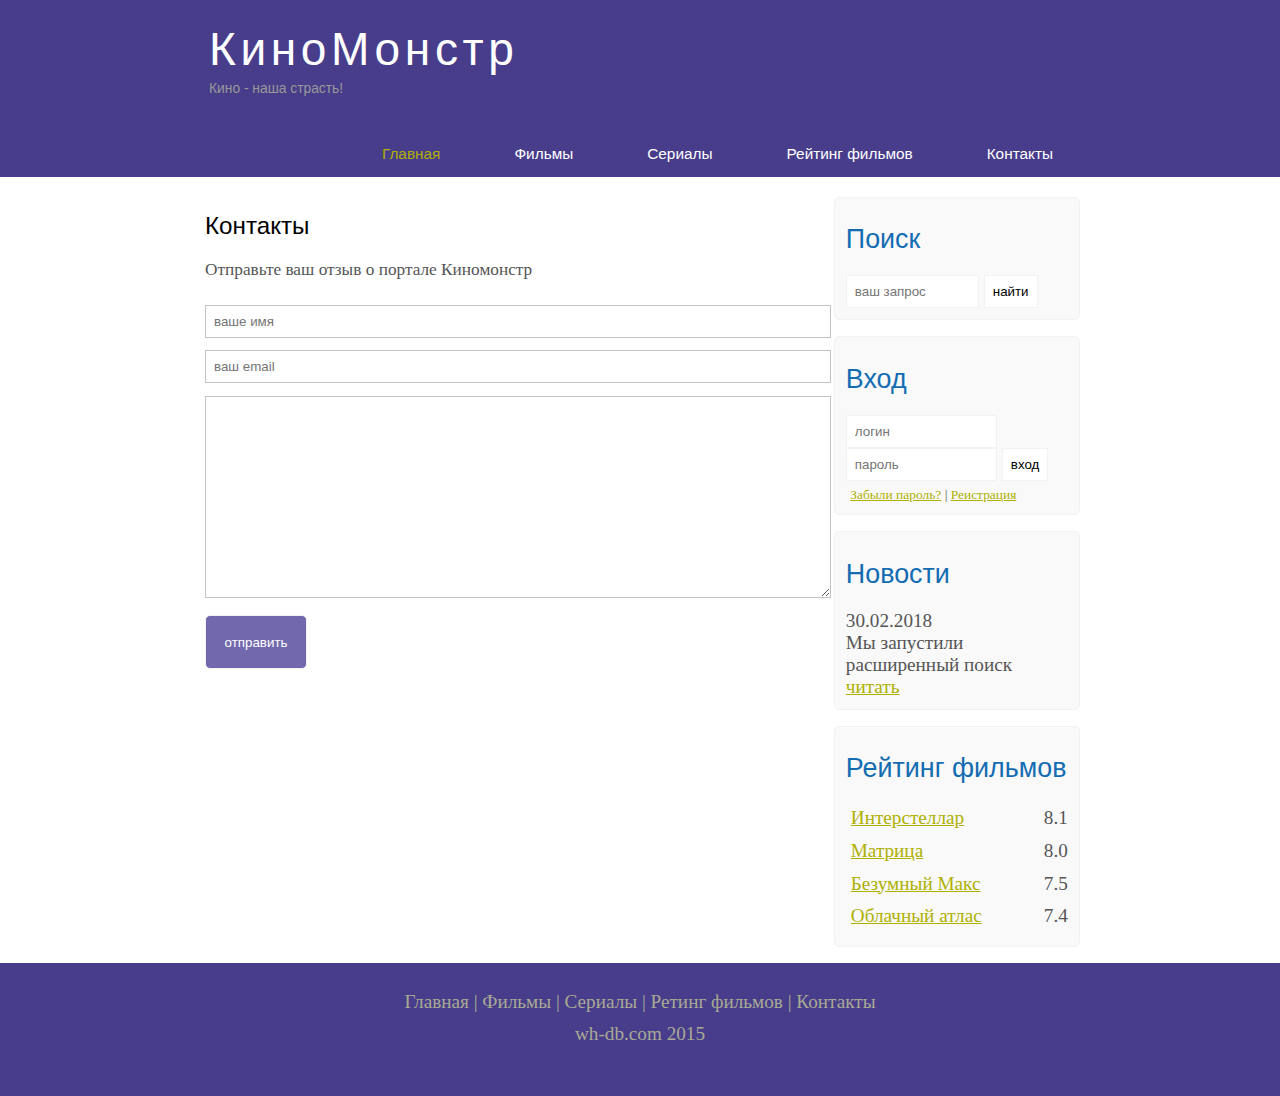
==== contact.html @ e5e4ac9b "lesson 54" ====
<!DOCTYPE html>
<html lang="ru">
<head>
	<meta charset="UTF-8">
	<title>КиноМонстр</title>
	<meta name="description" content="Киномонстр - это портал о кино." />
	<meta name="keywords" content="фильмы, фильмы онлайн, hd" />
	<link rel="stylesheet" href="assets/css/style.css">
</head>
<body>

	<div class="main">
		<div class="header">
			<div class="logo">
				<div class="logo_text">
					<h1><a href="index.html">КиноМонстр</a></h1>
					<h2>Кино - наша страсть!</h2>					
				</div>							
			</div>

			<div class="menubar">
				
				<ul class="menu">
					
					<li class="selected"><a href="#">Главная</a></li>
					<li><a href="#">Фильмы</a></li>
					<li><a href="#">Сериалы</a></li>
					<li><a href="#">Рейтинг фильмов</a></li>
					<li><a href="#">Контакты</a></li>
				</ul>


			</div>
		</div>

		<div class="site_content">
			
			<div class="sidebar_container">
				
				<div class="sidebar">
					<h2>Поиск</h2>
					<form method="post" action="#" id="search_form">
						<input type="search" name="search_field" placeholder="ваш запрос" />
						<input type="submit" class="btn" value="найти" />
					</form>
				</div>

				<div class="sidebar">
					<h2>Вход</h2>
					<form method="post" action="#" id="login">
						<input type="text" name="login_field" placeholder="логин" />
						<input type="password" name="password_field" placeholder="пароль" />
						<input type="submit" class="btn" value="вход" />
						<div class="labels_passreg_text">
							<span><a href="#">Забыли пароль?</a></span> | <span><a href="#">Реистрация</a></span>
						</div>
					</form>
				</div>

				<div class="sidebar">
					<h2>Новости</h2>
					<span>30.02.2018</span>
					<p>Мы запустили расширенный поиск</p>
					<a href="#">читать</a>	
				</div>
				
				<div class="sidebar">
					<h2>Рейтинг фильмов</h2>
					<ul>
						<li><a href="#">Интерстеллар</a><span class="rating_sidebar">8.1</span></li>
						<li><a href="#">Матрица</a><span class="rating_sidebar">8.0</span></li>
						<li><a href="#">Безумный Макс</a><span class="rating_sidebar">7.5</span></li>
						<li><a href="#">Облачный атлас</a><span class="rating_sidebar">7.4</span></li>
					</ul>
				</div>
			</div>

			<div class="content">
				
				<div class="reviews">
				<h2>Контакты</h2>
				<p>Отправьте ваш отзыв о портале Киномонстр</p>
				</div>

				<div class="send">
					
					<form method="post" action="#" id="review">
						
						<input type="text" name="review_name" placeholder="ваше имя">
						<input type="text" name="review_name" placeholder="ваш email">
						<textarea name="review_text"></textarea>
						<input type="submit" class="btn" value="отправить">

					</form>


				</div>
			
			</div>

		</div>

	<div class="footer">
		<p>
			<a href="#">Главная</a> |
			<a href="#">Фильмы</a> |
			<a href="#">Сериалы</a> |
			<a href="#">Ретинг фильмов</a> |
			<a href="#">Контакты</a>
		</p>
		<p>wh-db.com 2015</p>
	</div>

	</div>
	
</body>
</html>
---- assets/css/style.css ----
* {
	margin: 0;
	padding: 0;
}

body {
	font-size: 1.2em;
	background-color: #ffff;
	color: #555;
}

input[type="text"], input[type="password"], input[type="search"] {
	color: #5d5d5d;
	width: 60%;
	padding: 8px;
}
input, textarea {
	outline: none;
	border: none;
	border: solid 1px #f2f2f2;
}

h1, h2 {
	font: normal 170% 'century gothic', arial;
	margin: 0 0 15px 0;
	padding: 15px 0 5px 0;
	color: #000;
}

h2 {
	font-size: 140%;
}

a, a:hover {
	outline: none;
	text-decoration: underline;
	color: #aeb002;
}

ul {
	margin: 2px 0 22px 17px;
}

ul li {
	margin: 0 0 6px 0;
	padding: 0 0 4px 5px;
	line-height: 1.5em;
}

hr {
	border: solid 1px #f3f3f3;
}

.header {
	background-color: darkslateblue;
	height: 177px;
	font-size: 0.8em;
	margin-left: 0px;
	margin-right: 0px;
	min-width: 900px;
}

.main, .logo, .menubar, .site_content, .footer {
	margin-left: auto;
	margin-right: auto;
}

.logo {
	width: 880px;
	padding-bottom: 40px;
}
.logo h1, .logo h2 {
	font: normal 300% 'century gothic', arial, sans-serif;
	margin: 0 0 0 9px;
}

.logo_text h1, .logo_text h1 a, .logo_text h1 a:hover {
	padding: 22px 0 0 0;
	color: #fff;
	letter-spacing: 0.1em;
	text-decoration: none;

}

.logo_text h2 {
	font-size: 0.9em;
	padding: 4px 0 0 0;
	color: #999;
}

.menubar {
	width: 900px;
	height: 46px;	
}

ul.menu {
	float: right;
}

ul.menu li {
	float: left;
	padding: 0 0 0 9px;
	list-style: none;
	margin: 1px 2px 0 0;
}

ul.menu li a {
	font: normal 100% 'trebuchet ms', sans-serif;
	display: block;
	height: 20px;
	padding: 6px 35px 5px 28px;
	color: #fff;
	text-decoration: none;
}

ul.menu li.selected a {
	color: #aeb002;
}

ul.menu li a:hover {
	color: #e4ec04;
}

.site_content {
	width: 880px;
	overflow: hidden;
	margin: 20px auto 0 auto;
	background-color: white;
}

.sidebar_container {
	float: right;
	width: 224px;
}
.sidebar {
	float: right;
	width: 222px;
	padding: 5%;
	margin: 0 0 16px 0;
	border: solid 1px #f2f2f2;
	border-radius: 5px;
	background-color: #f9f9f9;

}

.btn {
	padding: 8px;
	background-color: white;
	cursor:pointer;
}

.sidebar h2 {
	color: #136cb2;
}

.labels_passreg_text {
	font-size: 0.7em;
	margin-top: 3%;
	margin-left: 2%;
}

.sidebar ul {
	margin: 0;
}

.sidebar ul li {
	list-style-type: none;
	margin: 0 0 0 0;
}

.sidebar .rating_sidebar {
	float: right;
}

.content {
	text-align: left;
	width: 620px;
	padding: 0 0 0 5px;
	float: left;
}

.content a {
	text-decoration: none;
}

.films_block {
	margin-bottom: 5%;
}

.films_block img {
	border-radius: 5px;
	border: solid 5px #dad7d5;
	width: 22%;
}

.posts .posts_content {
	font-size: 0.8em;
}

.info_film_page {
	margin-top: 2%;
	margin-bottom: 4%;
}

.info_film_page .label {
	font size: 1.2em;
}

.info_film_page .value {
	font-size: 1em;
	color: #49945a;
	margin-right: 3%;
}

.description_film {
	margin-bottom: 15%;
}

.description_film img {
	float: left;
	margin-right: 2%;
	border-radius: 5px;
	border: solid 5px #dad7d5;
}

.reviews {
	margin-bottom: 4%;
	font-size: 0.9em;
}

.reviews .review_name {
	background-color: #7268ad;
	color: white;
	padding: 1%;
	border-top-left-radius: 5px;
	border-top-right-radius: 5px;
}

.reviews .review_text {
	padding-top: 2%;
	padding-bottom: 2%;
	padding-left: 2%;
}

.send {
	margin-bottom: 4%;
}

.send input[type="text"], textarea {
	border: solid 1px #c3c3c3;
	margin-bottom: 2%;
}

.send input[type="text"] {
	width: 98%;
}

.send textarea {
	width: 624px;
	height: 200px;
}

.send input[type="text"] {
	width: 98%;
}

.send textarea {
	width: 624px;
	height: 200px;
}

.send input[type="submit"] {
	background-color: #7268ad;
	padding: 3%;
	color: white;
	border-radius: 5px;
}

.footer {
	width: 100%;
	height: 100px;
	padding: 28px 0 5px 0;
	text-align: center;
	background-color: darkslateblue;
	color: #a8aa94;
	margin-left: 0px;
	margin-right: 0px;
	min-width: 900px;
}

.footer a {
	color: #a8aa94;
	text-decoration: none;
}

.footer a:hover {
	color: #fff;
	text-decoration: none;
}

.footer p {
	padding: 0 0 10px 0;
}
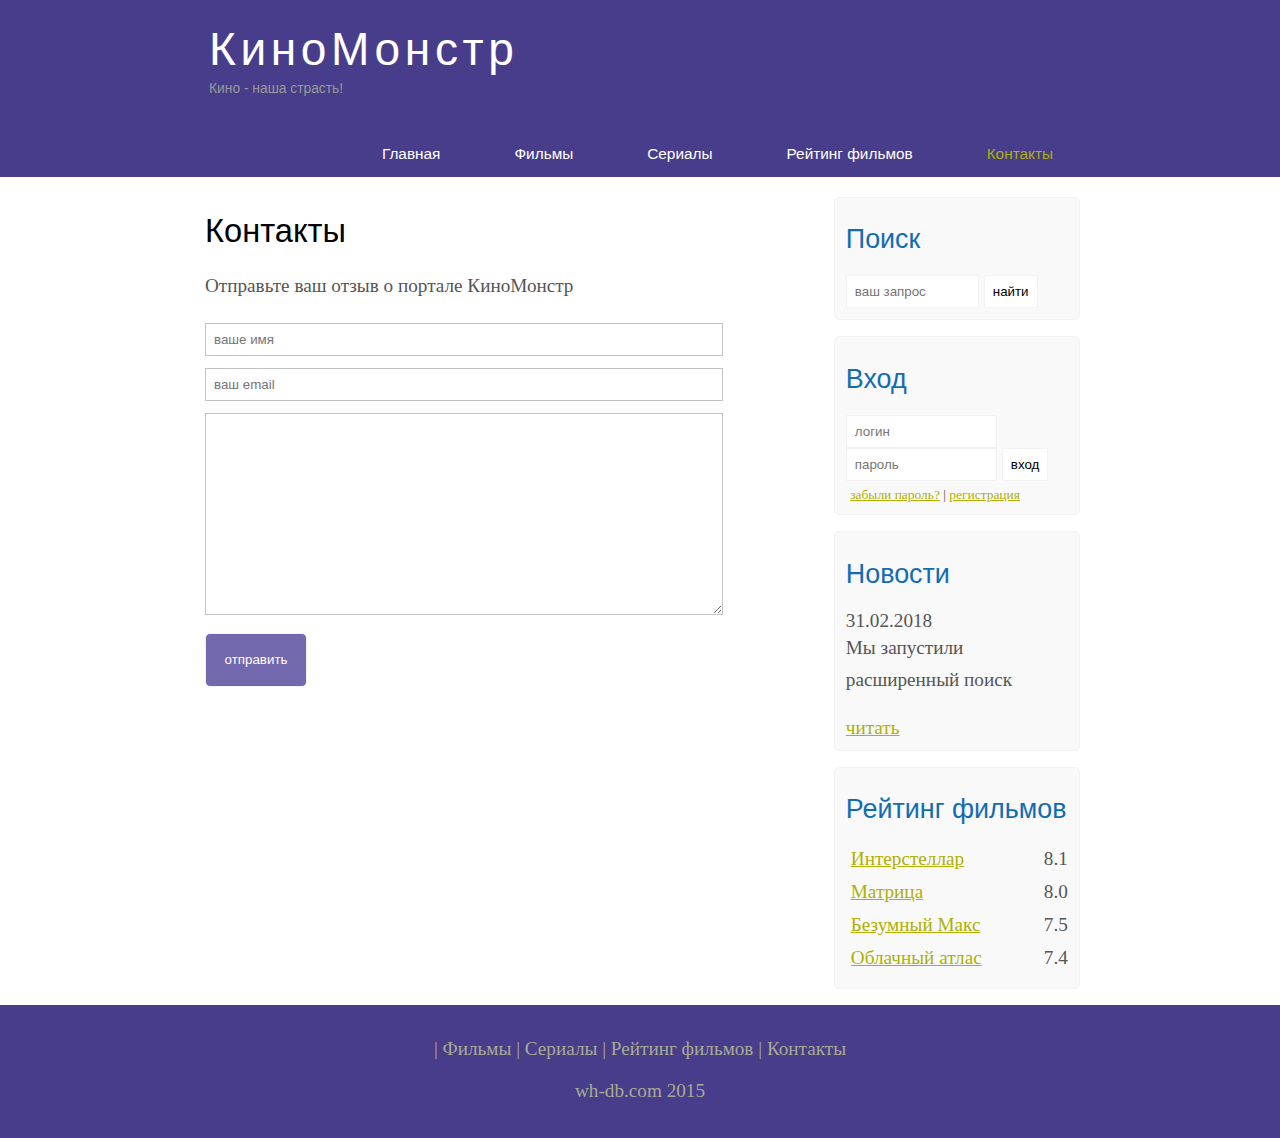
==== commit 719c5f83: "lesson 62" ====
--- a/contact.html
+++ b/contact.html
@@ -2,6 +2,7 @@
 <html lang="ru">
 <head>
 	<meta charset="UTF-8">
+	<meta name="viewport" content="width=device-width, initial-scale=1.0">
 	<title>КиноМонстр</title>
 	<meta name="description" content="Киномонстр - это портал о кино." />
 	<meta name="keywords" content="фильмы, фильмы онлайн, hd" />
@@ -10,6 +11,7 @@
 <body>
 
 	<div class="main">
+
 		<div class="header">
 			<div class="logo">
 				<div class="logo_text">
@@ -21,17 +23,17 @@
 			<div class="menubar">
 				
 				<ul class="menu">
-					
-					<li class="selected"><a href="#">Главная</a></li>
-					<li><a href="#">Фильмы</a></li>
+					<li><a href="index.html">Главная</a></li>
+					<li><a href="films.html">Фильмы</a></li>
 					<li><a href="#">Сериалы</a></li>
-					<li><a href="#">Рейтинг фильмов</a></li>
-					<li><a href="#">Контакты</a></li>
+					<li><a href="rating.html">Рейтинг фильмов</a></li>
+					<li class="selected"><a href="contact.html">Контакты</a></li>
 				</ul>
 
+			</div>
 
-			</div>
 		</div>
+
 
 		<div class="site_content">
 			
@@ -48,18 +50,20 @@
 				<div class="sidebar">
 					<h2>Вход</h2>
 					<form method="post" action="#" id="login">
+
 						<input type="text" name="login_field" placeholder="логин" />
 						<input type="password" name="password_field" placeholder="пароль" />
 						<input type="submit" class="btn" value="вход" />
-						<div class="labels_passreg_text">
-							<span><a href="#">Забыли пароль?</a></span> | <span><a href="#">Реистрация</a></span>
+						<div class="lables_passreg_text">
+							<span><a href="#">забыли пароль?</a></span> | <span><a href="#">регистрация</a></span>
 						</div>
+
 					</form>
 				</div>
 
 				<div class="sidebar">
 					<h2>Новости</h2>
-					<span>30.02.2018</span>
+					<span>31.02.2018</span>
 					<p>Мы запустили расширенный поиск</p>
 					<a href="#">читать</a>	
 				</div>
@@ -67,46 +71,47 @@
 				<div class="sidebar">
 					<h2>Рейтинг фильмов</h2>
 					<ul>
-						<li><a href="#">Интерстеллар</a><span class="rating_sidebar">8.1</span></li>
+						<li><a href="show.html">Интерстеллар</a><span class="rating_sidebar">8.1</span></li>
 						<li><a href="#">Матрица</a><span class="rating_sidebar">8.0</span></li>
 						<li><a href="#">Безумный Макс</a><span class="rating_sidebar">7.5</span></li>
 						<li><a href="#">Облачный атлас</a><span class="rating_sidebar">7.4</span></li>
 					</ul>
 				</div>
+
 			</div>
 
 			<div class="content">
 				
-				<div class="reviews">
-				<h2>Контакты</h2>
-				<p>Отправьте ваш отзыв о портале Киномонстр</p>
+				<h1>Контакты</h1>
+				<p>Отправьте ваш отзыв о портале КиноМонстр</p>
+				
+				<div class="send send_contact">	
+					<form method="post" action="#" id="contact">
+						<input type="text" name="review_name" placeholder="ваше имя">
+						<input type="text" name="review_email" placeholder="ваш email">
+						<textarea name="review_text"></textarea>
+						<input class="btn" type="submit" value="отправить">
+					</form>
 				</div>
 
-				<div class="send">
-					
-					<form method="post" action="#" id="review">
-						
-						<input type="text" name="review_name" placeholder="ваше имя">
-						<input type="text" name="review_name" placeholder="ваш email">
-						<textarea name="review_text"></textarea>
-						<input type="submit" class="btn" value="отправить">
-
-					</form>
 
 
-				</div>
-			
+
 			</div>
 
 		</div>
 
+
+
+
+
 	<div class="footer">
 		<p>
-			<a href="#">Главная</a> |
-			<a href="#">Фильмы</a> |
+			<a href="index.html"></a> |
+			<a href="films.html">Фильмы</a> |
 			<a href="#">Сериалы</a> |
-			<a href="#">Ретинг фильмов</a> |
-			<a href="#">Контакты</a>
+			<a href="rating.html">Рейтинг фильмов</a> |
+			<a href="contact.html">Контакты</a>
 		</p>
 		<p>wh-db.com 2015</p>
 	</div>
--- a/assets/css/style.css
+++ b/assets/css/style.css
@@ -1,303 +1,425 @@
 * {
-	margin: 0;
-	padding: 0;
+  margin: 0;
+  padding: 0;
 }
 
 body {
-	font-size: 1.2em;
-	background-color: #ffff;
-	color: #555;
+  font-size: 1.2em;
+  background-color: #fff;
+  color: #555;
+}
+
+p {
+  padding: 0 0 20px 0;
+  line-height: 1.7em;
 }
 
 input[type="text"], input[type="password"], input[type="search"] {
-	color: #5d5d5d;
-	width: 60%;
-	padding: 8px;
-}
+  color: #5d5d5d;
+  width: 60%;
+  padding: 8px;
+} 
+
 input, textarea {
-	outline: none;
-	border: none;
-	border: solid 1px #f2f2f2;
+  outline: none;
+  border: none;
+  border: solid 1px #f2f2f2;
 }
 
 h1, h2 {
-	font: normal 170% 'century gothic', arial;
-	margin: 0 0 15px 0;
-	padding: 15px 0 5px 0;
-	color: #000;
+  font: normal 170% 'century gothic', arial;
+  margin: 0 0 15px 0;
+  padding: 15px 0 5px 0;
+  color: #000;
 }
 
 h2 {
-	font-size: 140%;
+  font-size: 140%;
 }
 
 a, a:hover {
-	outline: none;
-	text-decoration: underline;
-	color: #aeb002;
+  outline: none;
+  text-decoration: underline;
+  color: #aeb002;
 }
 
 ul {
-	margin: 2px 0 22px 17px;
+  margin: 2px 0 22px 17px;
 }
 
 ul li {
-	margin: 0 0 6px 0;
-	padding: 0 0 4px 5px;
-	line-height: 1.5em;
+  margin: 0 0 6px 0;
+  padding: 0 0 4px 5px;
+  line-height: 1.5em;
+}
+
+
+.header {
+  background-color: darkslateblue;
+  height: 177px;
+  font-size: 0.8em;
+  margin-left: 0px;
+  margin-right: 0px;
+  min-width: 900px;
+}
+
+.main, .logo, .menubar, .site_content, .footer {
+  margin-left: auto;
+  margin-right: auto;
+}
+
+.logo {
+  width: 880px;
+  padding-bottom: 40px;
+}
+
+.logo h1, .logo h2 {
+  font: normal 300% 'century gothic', arial, sans-serif;
+  margin: 0 0 0 9px;
+}
+
+.logo_text h1, .logo_text h1 a, .logo_text h1 a:hover {
+  padding: 22px 0 0 0;
+  color: #fff;
+  letter-spacing: 0.1em;
+  text-decoration: none;
+}
+
+.logo_text h2 {
+  font-size: 0.9em;
+  padding: 4px 0 0 0;
+  color: #999;
+}
+
+.menubar {
+  width: 900px;
+  height: 46px;
+}
+
+ul.menu {
+  float: right;
+}
+
+ul.menu li {
+  float: left;
+  padding: 0 0 0 9px;
+  list-style: none;
+  margin: 1px 2px 0 0;
+}
+
+ul.menu li a {
+  font: normal 100% 'trebuchet ms', sans-serif;
+  display: block;
+  height: 20px;
+  padding: 6px 35px 5px 28px;
+  color: #fff;
+  text-decoration: none;
+}
+
+ul.menu li.selected a {
+  color: #aeb002;
+}
+
+ul.menu li a:hover {
+  color: #e4ec04;
 }
 
 hr {
-	border: solid 1px #f3f3f3;
-}
-
-.header {
-	background-color: darkslateblue;
-	height: 177px;
-	font-size: 0.8em;
-	margin-left: 0px;
-	margin-right: 0px;
-	min-width: 900px;
-}
-
-.main, .logo, .menubar, .site_content, .footer {
-	margin-left: auto;
-	margin-right: auto;
-}
-
-.logo {
-	width: 880px;
-	padding-bottom: 40px;
-}
-.logo h1, .logo h2 {
-	font: normal 300% 'century gothic', arial, sans-serif;
-	margin: 0 0 0 9px;
-}
-
-.logo_text h1, .logo_text h1 a, .logo_text h1 a:hover {
-	padding: 22px 0 0 0;
-	color: #fff;
-	letter-spacing: 0.1em;
-	text-decoration: none;
-
-}
-
-.logo_text h2 {
-	font-size: 0.9em;
-	padding: 4px 0 0 0;
-	color: #999;
-}
-
-.menubar {
-	width: 900px;
-	height: 46px;	
-}
-
-ul.menu {
-	float: right;
-}
-
-ul.menu li {
-	float: left;
-	padding: 0 0 0 9px;
-	list-style: none;
-	margin: 1px 2px 0 0;
-}
-
-ul.menu li a {
-	font: normal 100% 'trebuchet ms', sans-serif;
-	display: block;
-	height: 20px;
-	padding: 6px 35px 5px 28px;
-	color: #fff;
-	text-decoration: none;
-}
-
-ul.menu li.selected a {
-	color: #aeb002;
-}
-
-ul.menu li a:hover {
-	color: #e4ec04;
+  border: solid 1px #f3f3f3;
 }
 
 .site_content {
-	width: 880px;
-	overflow: hidden;
-	margin: 20px auto 0 auto;
-	background-color: white;
+  width: 880px;
+  overflow:hidden;
+  margin: 20px auto 0 auto;
+  background-color: white;
 }
 
 .sidebar_container {
-	float: right;
-	width: 224px;
-}
+  float: right;;
+  width: 224px;
+}
+
 .sidebar {
-	float: right;
-	width: 222px;
-	padding: 5%;
-	margin: 0 0 16px 0;
-	border: solid 1px #f2f2f2;
-	border-radius: 5px;
-	background-color: #f9f9f9;
-
+  float: right;
+  width: 222px;
+  padding: 5%;
+  margin: 0 0 16px 0;
+  border: solid 1px #f2f2f2;
+  border-radius: 5px;
+  background-color: #f9f9f9;
 }
 
 .btn {
-	padding: 8px;
-	background-color: white;
-	cursor:pointer;
+  padding: 8px;
+  background-color: white;
+  cursor:pointer;
 }
 
 .sidebar h2 {
-	color: #136cb2;
-}
-
-.labels_passreg_text {
-	font-size: 0.7em;
-	margin-top: 3%;
-	margin-left: 2%;
+  color: #136cb2;
+}
+
+.lables_passreg_text {
+  font-size: 0.7em;
+  margin-top: 3%;
+  margin-left: 2%;
 }
 
 .sidebar ul {
-	margin: 0;
+  margin: 0;
 }
 
 .sidebar ul li {
-	list-style-type: none;
-	margin: 0 0 0 0;
+  list-style-type: none;
+  margin: 0 0 0 0;
 }
 
 .sidebar .rating_sidebar {
-	float: right;
-}
+  float: right;
+}
+
 
 .content {
-	text-align: left;
-	width: 620px;
-	padding: 0 0 0 5px;
-	float: left;
+  text-align: left;
+  width: 620px;
+  padding: 0 0 0 5px;
+  float: left;
 }
 
 .content a {
-	text-decoration: none;
+  text-decoration: none;
 }
 
 .films_block {
-	margin-bottom: 5%;
+  margin-bottom: 5%;
 }
 
 .films_block img {
-	border-radius: 5px;
-	border: solid 5px #dad7d5;
-	width: 22%;
-}
+  border-radius: 5px;
+  border: solid 5px #dad7d5;
+  width: 22%;
+} 
 
 .posts .posts_content {
-	font-size: 0.8em;
-}
+  font-size: 0.8em;
+}
+
+
+/* Страница просмотра фильма */
 
 .info_film_page {
-	margin-top: 2%;
-	margin-bottom: 4%;
+  margin-top: 2%;
+  margin-bottom: 4%;
 }
 
 .info_film_page .label {
-	font size: 1.2em;
+  font-size: 1.2em;
 }
 
 .info_film_page .value {
-	font-size: 1em;
-	color: #49945a;
-	margin-right: 3%;
-}
-
-.description_film {
-	margin-bottom: 15%;
-}
-
-.description_film img {
-	float: left;
-	margin-right: 2%;
-	border-radius: 5px;
-	border: solid 5px #dad7d5;
+  font-size: 1em;
+  color: #49945A;
+  margin-right: 3%;
+}
+
+.descriptions_film {
+  margin-bottom: 15%;
+}
+
+.descriptions_film img{
+  float:left;
+  margin-right: 2%;
+  border-radius: 5px;
+  border: solid 5px #dad7d5;
 }
 
 .reviews {
-	margin-bottom: 4%;
-	font-size: 0.9em;
+  margin-bottom: 4%;
+  font-size: 0.9em;
 }
 
 .reviews .review_name {
-	background-color: #7268ad;
-	color: white;
-	padding: 1%;
-	border-top-left-radius: 5px;
-	border-top-right-radius: 5px;
+  background-color: #7268AD;
+  color: white;
+  padding: 1%;
+  border-top-left-radius: 5px;
+  border-top-right-radius: 5px;
 }
 
 .reviews .review_text {
-	padding-top: 2%;
-	padding-bottom: 2%;
-	padding-left: 2%;
+  padding-top: 2%;
+  padding-bottom: 2%; 
+  padding-left: 2%;
 }
 
 .send {
-	margin-bottom: 4%;
+  margin-bottom: 4%;
 }
 
 .send input[type="text"], textarea {
-	border: solid 1px #c3c3c3;
-	margin-bottom: 2%;
-}
-
-.send input[type="text"] {
-	width: 98%;
+  border: solid 1px #C3C3C3;
+  margin-bottom: 2%;
+}
+
+.send input[type="text"]{
+  width: 98%;
 }
 
 .send textarea {
-	width: 624px;
-	height: 200px;
-}
-
-.send input[type="text"] {
-	width: 98%;
-}
-
-.send textarea {
-	width: 624px;
-	height: 200px;
-}
-
-.send input[type="submit"] {
-	background-color: #7268ad;
-	padding: 3%;
-	color: white;
-	border-radius: 5px;
+  width: 624px;
+  height: 200px;
+}
+
+.send input[type="submit"]{
+  background-color: #7268AD;
+  padding: 3%;
+  color: white;
+  border-radius: 5px;
+}
+
+
+
+.send_contact input[type="text"] {
+  width: 500px;
+}
+
+.send_contact textarea {
+  width: 516px;
+}
+
+
+
+.info_film {
+  margin-bottom: 5%;
+  background: #f9f9f9;
+  padding: 5%;
+  height: 270px;
+}
+
+.info_film img {
+  float: left;
+  margin-right: 2%;
+  border-radius: 5px;
+  border: solid 5px #dad7d5;
+  width: 25%;
+}
+
+.button {
+  background-color: #7268ad;
+  padding: 2%;
+  color: white;
+  border-radius: 5px;
+  float: right;
+  margin-top: 5%;
+  clear: both;
+  font-size: 0.8em;
+}
+
+.button a {
+  color: white;
+}
+
+table {
+  width: 100%;
+  border: solid 1px #f4f4f4;
+}
+
+td {
+  padding: 2%;
+  border: solid 1px #f4f4f4;
+}
+
+td img{
+  width: 60px;
+  vertical-align: middle;
+}
+
+.center {
+  text-align: center;
+}
+
+.rating {
+  font-weight: bold;
 }
 
 .footer {
-	width: 100%;
-	height: 100px;
-	padding: 28px 0 5px 0;
-	text-align: center;
-	background-color: darkslateblue;
-	color: #a8aa94;
-	margin-left: 0px;
-	margin-right: 0px;
-	min-width: 900px;
+  width: 100%;
+  height: 100px;
+  padding: 28px 0 5px 0;
+  text-align: center;
+  background-color: darkslateblue;
+  color: #a8aa94;
+  margin-left: 0px;
+  margin-right: 0px;
+  min-width: 900px;
 }
 
 .footer a {
-	color: #a8aa94;
-	text-decoration: none;
+  color: #a8aa94;
+  text-decoration: none;
 }
 
 .footer a:hover {
-	color: #fff;
-	text-decoration: none;
+  color: #fff;
+  text-decoration: none;
 }
 
 .footer p {
-	padding: 0 0 10px 0;
+  padding: 0 0 10px 0;
+}
+
+/* CSS Mobile */
+
+@media only screen
+and (min-device-width: 320px)
+and (max-device-width: 568px) {
+  .header {
+    background-color: #257965;
+    min-width: 100%;
+    height: 20%;
+    text-align: center;
+  }
+
+  .logo {
+    width: 100%;
+  }
+
+  .site_content {
+    width: 100%;
+    text-align: center;
+  }
+
+  .menubar {
+    width: 100%;
+    height: 100%;
+  }
+
+  .sidebar_container {
+    display: none;
+  }
+
+  .footer {
+    display: none;
+  }
+
+  ul.menu {
+    float: none;
+  }
+
+  ul.menu li {
+    margin-right: 0;
+    padding: 0;
+    float: none;
+  }
+
+  .logo h1 {
+    font: normal 235% 'century gothic', arial, sans-serif;
+  }
+
+  .logo h2 {
+    font: normal 100% 'century gothic', arial, sans-serif;
+    color: white;
+  }
+
 }